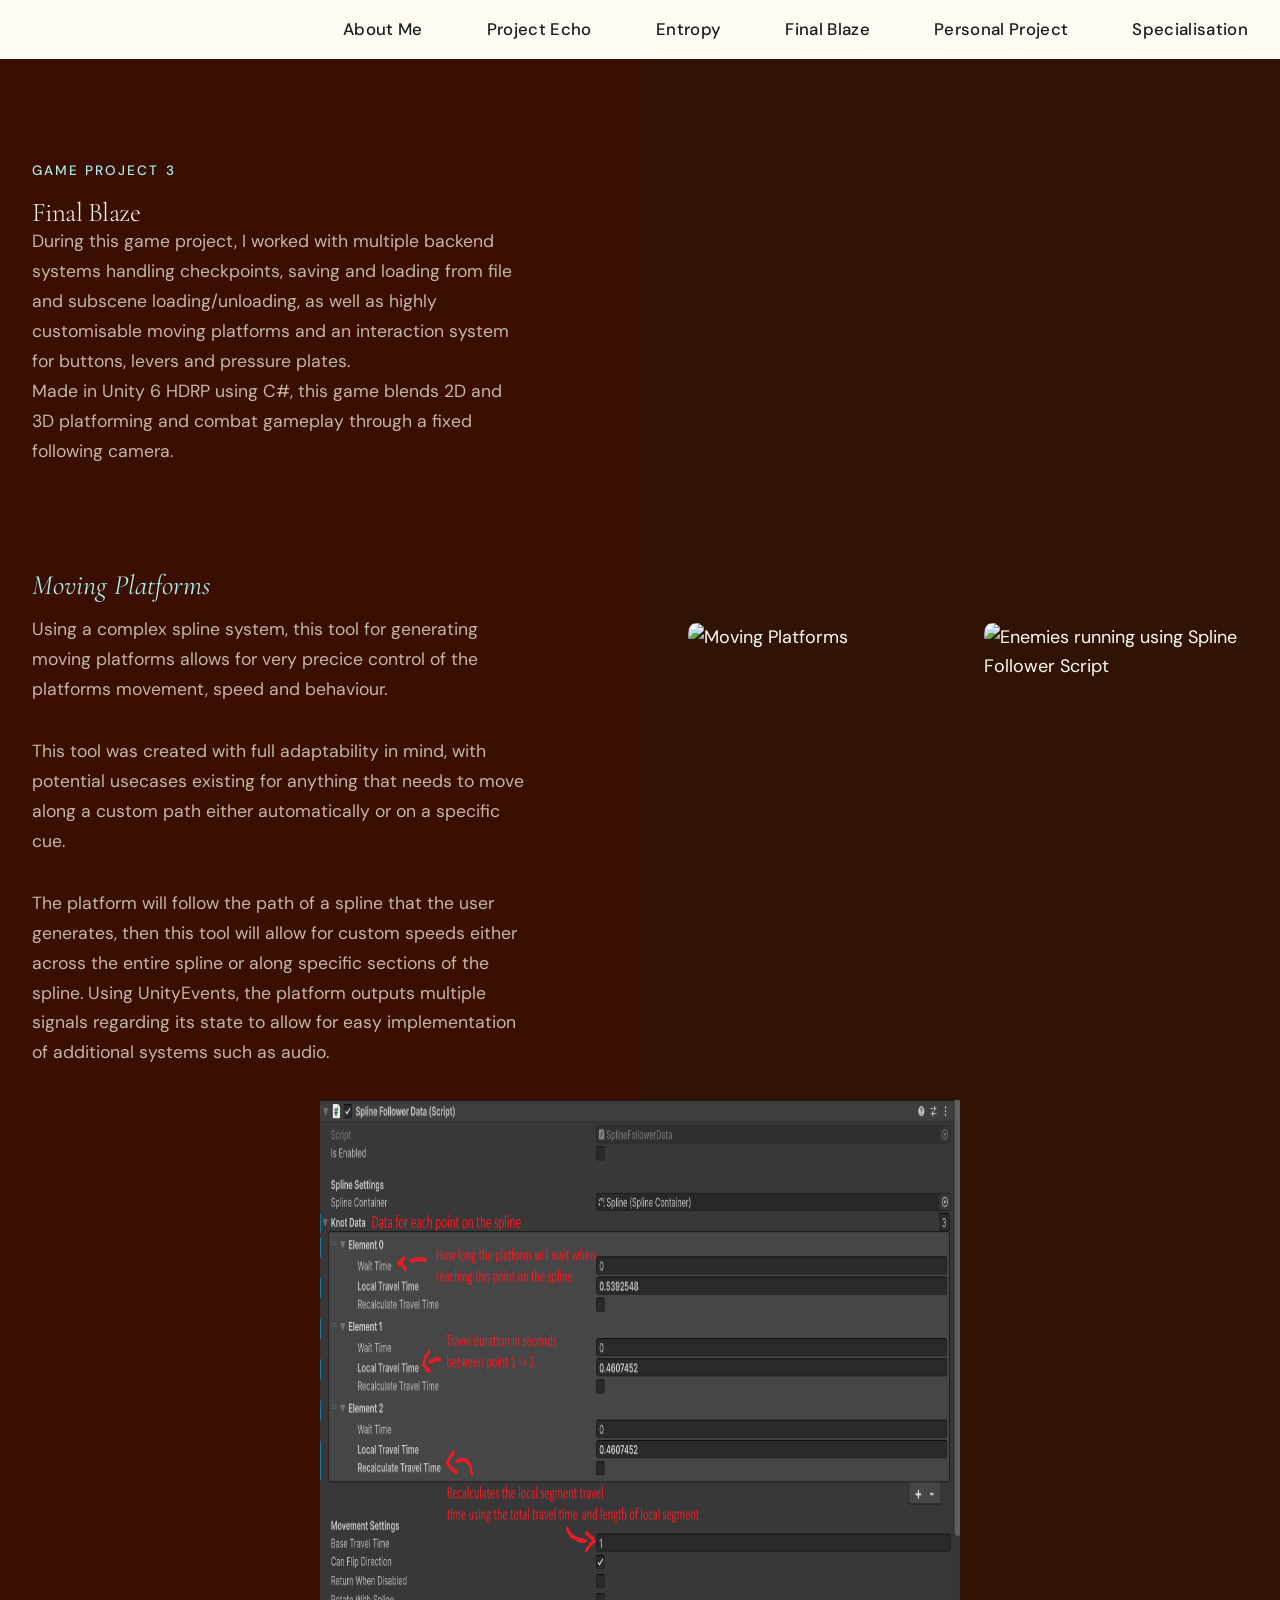
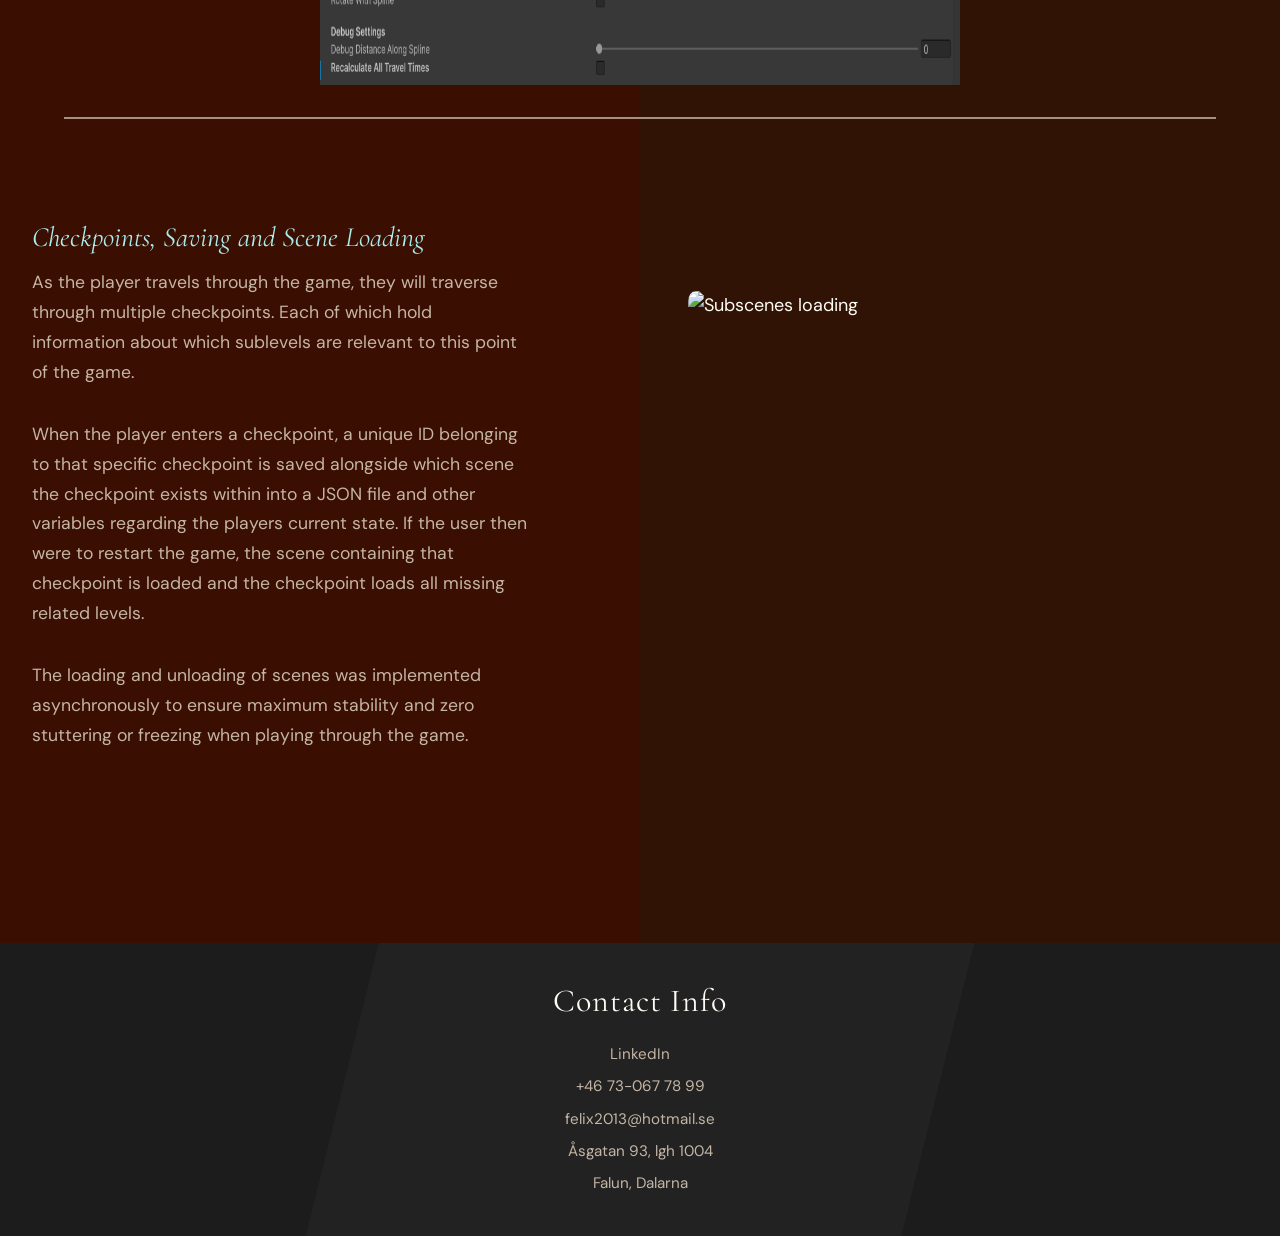
==== blaze/index.html @ aaba95ac "moved all files out from folder" ====
<!DOCTYPE html>
<html lang="en">
<head>
    <meta charset="UTF-8">
    <meta name="viewport" content="width=device-width, initial-scale=1.0">
    <title>Felix Tabar - Portfolio</title>
    
    <!-- Google Fonts -->
    <link rel="preconnect" href="https://fonts.googleapis.com">
    <link rel="preconnect" href="https://fonts.gstatic.com" crossorigin>
    <link href="https://fonts.googleapis.com/css2?family=Cormorant+Garamond:ital,wght@0,300;0,400;0,500;0,600;1,300;1,400&family=DM+Sans:ital,wght@0,400;0,500;0,600;1,400&display=swap" rel="stylesheet">
    <link rel="stylesheet" href="style.css">
    <!--

-->
</head>
<body>
    <!-- Header -->
    <header class="site-header" id="header">
        <div class="container">
            <nav class="nav-main">
                <a href="../index.html">About Me</a>
                <a href="../echo/index.html">Project Echo</a>
                <a href="../entropy/index.html">Entropy</a>
                <a href="#">Final Blaze</a>
                <a href="../personal-project/index.html">Personal Project</a>
                <a href="../specialisation/index.html">Specialisation</a>
            </nav>
        </div>
    </header>
    
    <!-- Mobile Navigation -->
    <div class="mobile-overlay" id="mobileOverlay"></div>
    <nav class="mobile-nav" id="mobileNav">
        <button class="mobile-nav-close" id="mobileNavClose">×</button>
        <ul class="mobile-nav-links">
            <li><a href="#collections">Collections</a></li>
            <li><a href="#story">Our Story</a></li>
            <li><a href="#craftsmanship">Craftsmanship</a></li>
            <li><a href="#contact">Visit Us</a></li>
        </ul>
        <div class="mobile-nav-cta">
            <a href="#contact" class="btn-primary">Book Appointment</a>
        </div>
    </nav>
    
    <section class="blaze" id="blaze">
        <!-- <img src="images/project_logo.png" alt="Project Logo" class="project-logo"> -->

        <div class="container">
            <div class="blaze-grid">
                <div class="blaze-content">
                    <p class="text-label blaze-label">Game Project 3</p>
                    <h2 class="heading-display story-title">
                        Final Blaze
                    </h2>
                    <p class="text-body blaze-text">
                        During this game project, I worked with multiple backend systems handling checkpoints, saving and loading from file and subscene loading/unloading,
                        as well as highly customisable moving platforms and an interaction system for buttons, levers and pressure plates.
                        <br>
                        Made in Unity 6 HDRP using C#, this game blends 2D and 3D platforming and combat gameplay through a fixed following camera.
                    </p>

                </div>
            </div>

            <div class="blaze-grid">
                <div class="blaze-content">

                    <div class="blaze-signature">
                        <p class="signature-name">Moving Platforms</p>
                    </div>

                    <p class="text-body blaze-text">
                        Using a complex spline system, this tool for generating moving platforms allows for very precice control of the platforms movement, speed and behaviour.
                    </p>
                    <p class="text-body blaze-text">
                        This tool was created with full adaptability in mind,
                        with potential usecases existing for anything that needs to move along a custom path either automatically or on a specific cue.
                    </p>
                    <p class="text-body blaze-text">
                        The platform will follow the path of a spline that the user generates,
                        then this tool will allow for custom speeds either across the entire spline or along specific sections of the spline.
                        Using UnityEvents, the platform outputs multiple signals regarding its state to allow for easy implementation of additional systems such as audio.
                    </p>
                </div>

                <div class="blaze-images">

                    <div class="blaze-image">
                        <img src="gifs/platforms-travelling.gif" 
                            alt="Moving Platforms">

                        <div class="collection-overlay">
                            <p class="collection-count">Two platforms travelling along their path and waiting at their start and endpoints</p>
                        </div>
                    </div>

                    <div class="blaze-image">
                        <img src="gifs/enemies-running.gif" 
                            alt="Enemies running using Spline Follower Script">

                        <div class="collection-overlay">
                            <p class="collection-count">Enemies running in the background of a level, using the same logic as a moving platform</p>
                        </div>
                    </div>
                </div>
            </div>

            <div class="spacing">

                <div class="spline-follower">
                    <img src="images/spline-follower.png" 
                        alt="Spline follower script">

                    <div class="collection-overlay">
                        <p class="collection-count">The script controlling an objects behaviour along a spline</p>
                    </div>
                </div>

            </div>

            <hr class="blaze-bar">

            <div class="blaze-grid">
                <div class="blaze-content">
                    <div class="blaze-signature">
                        <p class="signature-name">Checkpoints, Saving and Scene Loading</p>
                    </div>
                    <p class="text-body blaze-text">
                        As the player travels through the game, they will traverse through multiple checkpoints.
                        Each of which hold information about which sublevels are relevant to this point of the game.
                    </p>
                    <p class="text-body blaze-text">
                        When the player enters a checkpoint, a unique ID belonging to that specific checkpoint is saved alongside which scene the checkpoint exists within into a JSON file and other variables regarding the players current state.
                        If the user then were to restart the game, the scene containing that checkpoint is loaded and the checkpoint loads all missing related levels.
                    </p>
                    <p class="text-body blaze-text">
                        The loading and unloading of scenes was implemented asynchronously to ensure maximum stability and zero stuttering or freezing when playing through the game.
                    </p>
                </div>

                <div class="blaze-images">
                    <div class="blaze-image">
                        <img src="gifs/subscene-loading.gif" 
                            alt="Subscenes loading">

                        <div class="collection-overlay">
                            <p class="collection-count">Subscenes dynamically loading and unloading as the player moves through the level</p>
                        </div>
                    </div>
                </div>
            </div>

        </div>
    </section>
    
    <footer class="site-footer">
            <div class="footer-brand">
                <p class="footer-logo">Contact Info</p>
                <div class="footer-contact-info">
                    <p><a href="https://www.linkedin.com/in/felix-tabar-360894291/">LinkedIn</a></p>
                    <p><a href="tel:+46730677899">+46 73-067 78 99</a></p>
                    <p><a href="mailto:felix2013@hotmail.se">felix2013@hotmail.se</a></p>
                    <p>Åsgatan 93, lgh 1004</p>
                    <p>Falun, Dalarna</p>
                </div>
            </div>
    </footer>
</body>
</html>
---- blaze/style.css ----
@charset "utf-8";

:root {
	--color-cream: #FFFBF5;
	--color-ivory: #F7F3ED;
	--color-warm-white: #FEFCF9;
	--color-gold: #B8860B;
	--color-gold-light: #D4A853;
	--color-gold-dark: #8B6914;
	--color-charcoal: #1C1C1C;
	--color-charcoal-soft: #3A3A3A;
	--color-taupe: #A69080;
	--color-taupe-light: #C4B5A5;

	--font-display: 'Cormorant Garamond', Georgia, serif;
	--font-body: 'DM Sans', -apple-system, sans-serif;

	--space-xs: 0.5rem;
	--space-sm: 1rem;
	--space-md: 2rem;
	--space-lg: 4rem;
	--space-xl: 6rem;
	--space-2xl: 10rem;
}

*,
*::before,
*::after {
	margin: 0;
	padding: 0;
	box-sizing: border-box;
}

hr
{
	border-style: solid;
	
	margin-top: var(--space-md);
	margin-bottom: var(--space-md);
	
	margin-left: var(--space-md);
	margin-right: var(--space-md);
}

html {
	scroll-behavior: smooth;
}

body {
	font-family: var(--font-body);
	font-size: 18px;
	line-height: 1.6;
	color: var(--color-charcoal);
	background-color: var(--color-cream);
	-webkit-font-smoothing: antialiased;
}

img {
	max-width: 100%;
	height: auto;
	display: block;
}

a {
	color: inherit;
	text-decoration: none;
}

/* Typography */
.heading-display {
	font-family: var(--font-display);
	font-weight: 300;
	line-height: 1.1;
	letter-spacing: -0.02em;
}

.heading-editorial {
	font-family: var(--font-display);
	font-weight: 400;
	font-style: italic;
	line-height: 1.2;
}

.text-label {
	font-family: var(--font-body);
	font-size: 0.85rem;
	font-weight: 500;
	letter-spacing: 0.15em;
	text-transform: uppercase;
	color: var(--color-taupe);
}

.text-body {
	font-family: var(--font-body);
	font-size: 1.1rem;
	line-height: 1.7;
	color: var(--color-charcoal-soft);
}

/* Layout Utilities */
.container {
	width: 100%;
	max-width: 1400px;
	margin: 0 auto;
	padding: 0 var(--space-md);
}

.container--narrow {
	max-width: 900px;
}

.container--wide {
	max-width: 1600px;
}

/* ========================================
           HEADER / NAVIGATION
======================================== */
.site-header {
	position: fixed;
	top: 0;
	left: 0;
	right: 0;
	z-index: 1000;
	padding: var(--space-xs) 0;
	/* transition: background 0.4s ease, padding 0.4s ease; */
}

.site-header::before {
	content: '';
	position: absolute;
	top: 0;
	left: 0;
	right: 0;
	bottom: 0;
	background-color: rgba(255, 251, 245, 1.0);
	z-index: -1;
}

.site-header.scrolled {
	background: rgba(255, 251, 245, 0.98);
	backdrop-filter: blur(10px);
	padding: var(--space-sm) 0;
	box-shadow: 0 1px 0 rgba(0, 0, 0, 0.05);
}

.site-header.scrolled::before {
	display: none;
}

.nav-main {
	display: flex;
	justify-content: right;

	gap: var(--space-lg);
}

.nav-main a:not(.nav-cta) {
	font-family: var(--font-body);
	font-size: 1.05rem;
	font-weight: 500;
	letter-spacing: 0.02em;
	position: relative;
	padding: var(--space-xs) 0;
	/* transition: color 0.3s ease; */
}

.nav-main a:not(.nav-cta):hover {
	color: var(--color-gold);
}

.nav-cta {
	font-family: var(--font-body);
	font-size: 0.9rem;
	font-weight: 500;
	letter-spacing: 0.1em;
	text-transform: uppercase;
	padding: 0.875rem 1.5rem;
	border: 1px solid var(--color-charcoal);
	/* transition: all 0.3s ease; */
}

.nav-cta:hover {
	background-color: var(--color-charcoal);
	color: var(--color-cream);
}

/* ========================================
           COLLECTIONS SECTION
        ======================================== */
.collections {
	padding: var(--space-2xl) 0;
	background-color: var(--color-cream);
}

.section-header {
	display: flex;
	justify-content: space-between;
	align-items: flex-end;
	margin-bottom: var(--space-xl);
}

.section-header-left {
	max-width: 500px;
}

.section-title {
	font-size: clamp(2.25rem, 4vw, 3.5rem);
	margin-bottom: var(--space-sm);
}

.section-subtitle {
	color: var(--color-taupe);
}

.collection-overlay {
	position: absolute;
	inset: 0;
	background: linear-gradient(to top, rgba(28, 28, 28, 0.7) 0%, transparent 60%);
	display: flex;
	flex-direction: column;
	justify-content: flex-end;
	padding: var(--space-md);
	opacity: 0;
	transition: opacity 0.4s ease;
}

.blaze-image:hover .collection-overlay {
	opacity: 1;
}

.collection-name {
	font-family: var(--font-display);
	font-size: 1.75rem;
	font-weight: 400;
	color: var(--color-cream);
	margin-bottom: var(--space-xs);
}

.collection-count {
	font-size: 0.9rem;
	color: var(--color-cream);
	letter-spacing: 0.05em;
}

/* ========================================
           ABOUT / STORY SECTION
======================================== */
/* .project-logo {
	max-width: 600px;
	margin: auto;
	margin-bottom: var(--space-lg);
} */

.blaze {
	padding: var(--space-2xl) 0;
	background: linear-gradient(90deg,
			#3a0e00 0%,
			#3a0e00 50%,
			#311305 50%,
			#311305 100%);
	color: var(--color-cream);
	overflow: hidden;
}

.blaze-bar
{
	color: var(--color-taupe);
	border-color: var(--color-taupe);
}

.blaze-grid {
	display: grid;
	grid-template-columns: 1fr 1fr;
	gap: var(--space-xl);
	align-items: top;
}

.blaze-content {
	padding-right: var(--space-lg);
}

.blaze-label {
	color: rgb(170, 235, 235);
	margin-bottom: var(--space-sm);
}

.blaze-title {
	font-size: clamp(2.75rem, 4.5vw, 4.5rem);
	margin-bottom: var(--space-md);
	color: var(--color-cream);
}

.blaze-text {
	color: var(--color-taupe-light);
	margin-bottom: var(--space-md);
}

.blaze-signature {
	margin-top: var(--space-lg);
}

.signature-name {
	font-family: var(--font-display);
	font-style: italic;
	font-size: 1.75rem;
	color: rgb(170, 235, 235);
	margin-bottom: var(--space-xs);
}

.signature-title {
	font-size: 0.9rem;
	color: var(--color-taupe);
	letter-spacing: 0.1em;
	text-transform: uppercase;
}

.spline-follower {
	position: absolute;
  	left: 50%;
  	transform: translateX(-50%);
}

.spline-follower img {
	height: 65vh;
}

.spline-follower:hover .collection-overlay {
	opacity: 1;
}

.spacing {
	height: 65vh;
}

.blaze-images {
	display: grid;
	grid-template-columns: 1fr 1fr;
	gap: var(--space-md);
	position: relative;
	align-items: center;
}

.blaze-image {
	position: relative;
	aspect-ratio: 3/4;
	overflow: hidden;
	
	border-radius: 3%;
}

.blaze-image img {
	width: 100%;
	height: 100%;
	object-fit: cover;
}

/* ========================================
           FOOTER - 4 Column Layout
        ======================================== */
.site-footer {
	background: linear-gradient(104deg,
			#1C1C1C 0%,
			#1C1C1C 28%,
			#222222 28%,
			#222222 72%,
			#1C1C1C 72%,
			#1C1C1C 100%);
	color: var(--color-cream);
	padding: var(--space-md) 0 var(--space-md);
	
	display: flex;
	justify-content: center;
}

.footer-brand {
	text-align: center;
}

.footer-logo {
	font-family: var(--font-display);
	font-size: 2rem;
	font-weight: 400;
	letter-spacing: 0.03em;
	margin-bottom: var(--space-sm);
}

.footer-logo span {
	color: var(--color-gold-light);
}

.footer-tagline {
	font-size: 1rem;
	color: var(--color-taupe);
	line-height: 1.7;
	margin-bottom: var(--space-md);
}

.footer-contact-info p {
	font-size: 0.95rem;
	color: var(--color-taupe-light);
	margin-bottom: var(--space-xs);
}

.footer-contact-info a {
	color: var(--color-taupe-light);
	/* transition: color 0.3s ease; */
}

.footer-contact-info a:hover {
	color: var(--color-gold-light);
}


/* ========================================
           RESPONSIVE STYLES
        ======================================== */
@media (max-width: 1200px) {
	.hero {
		grid-template-columns: 1fr 1fr;
	}

	.hero-content {
		padding: var(--space-md) var(--space-md);
		padding-left: var(--space-lg);
	}

	.collections-grid {
		grid-template-columns: repeat(6, 1fr);
	}

	.collection-item:nth-child(1) {
		grid-column: 1 / 4;
		grid-row: 1 / 2;
	}

	.collection-item:nth-child(2) {
		grid-column: 4 / 7;
		grid-row: 1 / 2;
	}

	.collection-item:nth-child(3) {
		grid-column: 1 / 3;
		grid-row: 2 / 3;
	}

	.collection-item:nth-child(4) {
		grid-column: 3 / 5;
		grid-row: 2 / 3;
	}

	.collection-item:nth-child(5) {
		grid-column: 5 / 7;
		grid-row: 2 / 3;
	}

	.collection-item:nth-child(1) .collection-image {
		min-height: 350px;
	}
}

@media (max-width: 1100px) {
	.logo {
		font-size: 1.5rem;
	}

	.nav-main {
		gap: var(--space-md);
	}

	.nav-main a:not(.nav-cta) {
		font-size: 0.85rem;
	}

	.nav-cta {
		font-size: 0.75rem;
		padding: 0.7rem 1rem;
	}

	.craft-stats {
		gap: var(--space-md);
		padding: var(--space-sm) var(--space-md);
		left: var(--space-md);
		right: var(--space-md);
	}
}

@media (max-width: 860px) {
	.nav-main {
		display: none;
	}

	.menu-toggle {
		display: flex;
	}

	.hero {
		grid-template-columns: 1fr;
		height: auto;
		max-height: none;
	}

	.hero-content {
		padding: calc(var(--space-lg) + 60px) var(--space-md) var(--space-lg);
		order: 2;
	}

	.hero-image {
		order: 1;
		height: 400px;
		clip-path: none;
	}

	.hero-image-overlay {
		display: none;
	}

	.featured-grid,
	.story-grid,
	.craft-grid,
	.contact-grid {
		grid-template-columns: 1fr;
	}

	.featured-content {
		padding-right: 0;
		order: 2;
	}

	.featured-image-wrapper {
		order: 1;
	}

	.story-content {
		padding-right: 0;
	}

	.craft-content {
		order: 2;
	}

	.craft-image-wrapper {
		order: 1;
	}

	.craft-stats {
		position: static;
		margin-top: var(--space-md);
		justify-content: center;
	}

	.testimonials-grid {
		grid-template-columns: 1fr;
		gap: var(--space-md);
	}

	.contact-content {
		padding-right: 0;
	}

	.footer-grid {
		grid-template-columns: 1fr 1fr;
		gap: var(--space-lg);
	}

	.footer-brand {
		grid-column: 1 / -1;
		padding-right: 0;
	}

	.footer-bottom {
		flex-direction: column;
		gap: var(--space-md);
		text-align: center;
	}
}

@media (max-width: 768px) {
	.collections-grid {
		grid-template-columns: 1fr 1fr;
	}

	.collection-item:nth-child(1) {
		grid-column: 1 / -1;
		grid-row: auto;
	}

	.collection-item:nth-child(2),
	.collection-item:nth-child(3),
	.collection-item:nth-child(4),
	.collection-item:nth-child(5) {
		grid-column: auto;
		grid-row: auto;
	}

	.collection-item:nth-child(1) .collection-image {
		min-height: 300px;
	}

	.collection-overlay {
		opacity: 1;
	}

	.story-images {
		grid-template-columns: 1fr;
		gap: var(--space-sm);
	}

	.story-image:first-child {
		margin-top: 0;
	}

	.section-header {
		flex-direction: column;
		align-items: flex-start;
		gap: var(--space-md);
	}

	.testimonials-grid {
		grid-template-columns: repeat(2, 1fr);
	}

	.testimonial-card:nth-child(3) {
		grid-column: 1 / -1;
	}
}

@media (max-width: 576px) {
	:root {
		--space-lg: 3rem;
		--space-xl: 4rem;
		--space-2xl: 6rem;
	}

	.hero-actions {
		flex-direction: column;
		align-items: flex-start;
	}

	.collections-grid {
		grid-template-columns: 1fr;
	}

	.collection-item:nth-child(n) {
		grid-column: 1;
	}

	.craft-stats {
		flex-direction: column;
		gap: var(--space-md);
	}

	.testimonials-grid {
		grid-template-columns: 1fr;
	}

	.testimonial-card:nth-child(3) {
		grid-column: auto;
	}

	.footer-grid {
		grid-template-columns: 1fr;
	}
}

/* Mobile Navigation */
.mobile-nav {
	position: fixed;
	top: 0;
	right: -100%;
	width: 100%;
	max-width: 400px;
	height: 100vh;
	height: 100dvh;
	background-color: var(--color-warm-white);
	z-index: 2000;
	padding: var(--space-xl) var(--space-md);
	/* transition: right 0.4s ease; */
	display: flex;
	flex-direction: column;
	overflow-y: auto;
	overscroll-behavior: contain;
}

.mobile-nav.active {
	right: 0;
}

.mobile-nav-close {
	position: absolute;
	top: var(--space-md);
	right: var(--space-md);
	background: none;
	border: none;
	font-size: 1.5rem;
	cursor: pointer;
	color: var(--color-charcoal);
}

.mobile-nav-links {
	list-style: none;
	margin-top: var(--space-xl);
}

.mobile-nav-links li {
	margin-bottom: var(--space-md);
}

.mobile-nav-links a {
	font-family: var(--font-display);
	font-size: 2rem;
	font-weight: 400;
	color: var(--color-charcoal);
	/* transition: color 0.3s ease; */
}

.mobile-nav-links a:hover {
	color: var(--color-gold);
}

.mobile-nav-cta {
	margin-top: var(--space-xl);
	padding-bottom: var(--space-md);
}

.mobile-overlay {
	position: fixed;
	inset: 0;
	background-color: rgba(0, 0, 0, 0.4);
	z-index: 1999;
	opacity: 0;
	visibility: hidden;
	/* transition: opacity 0.4s ease, visibility 0.4s ease; */
}

.mobile-overlay.active {
	opacity: 1;
	visibility: visible;
}
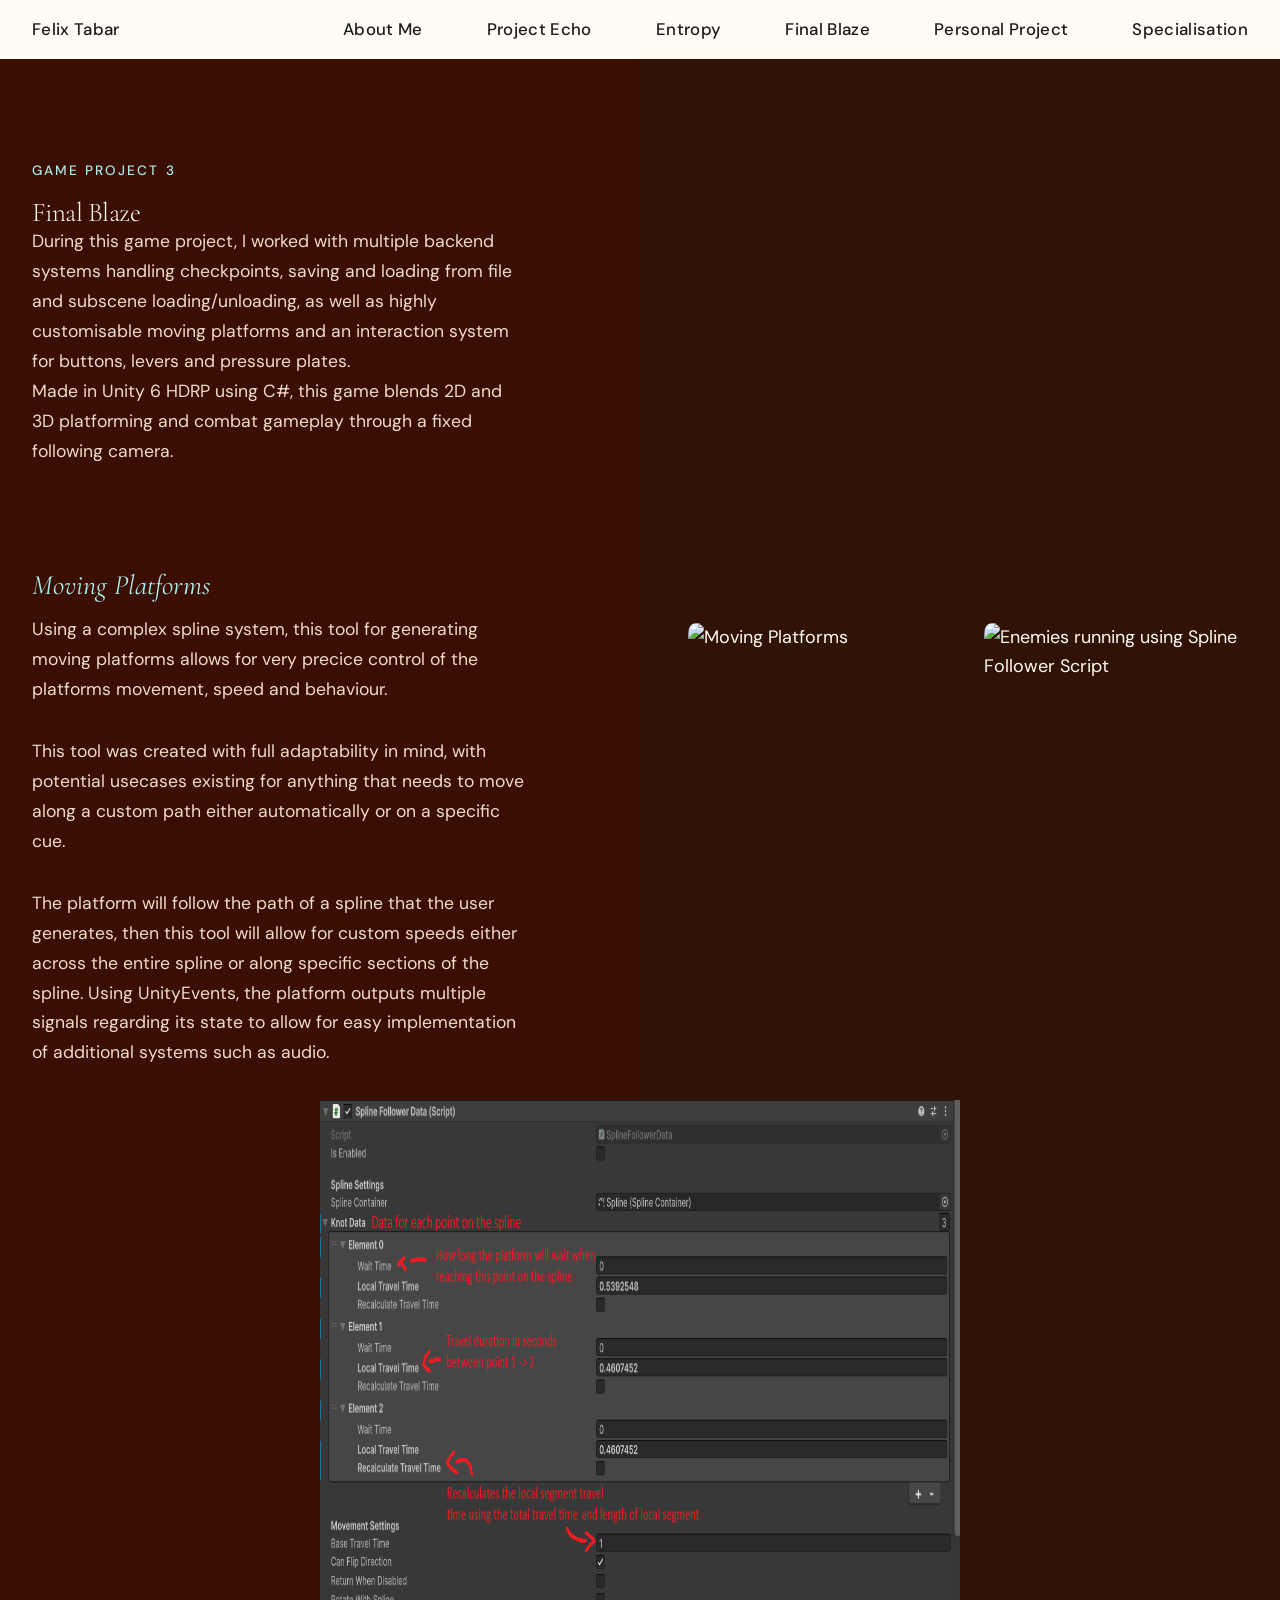
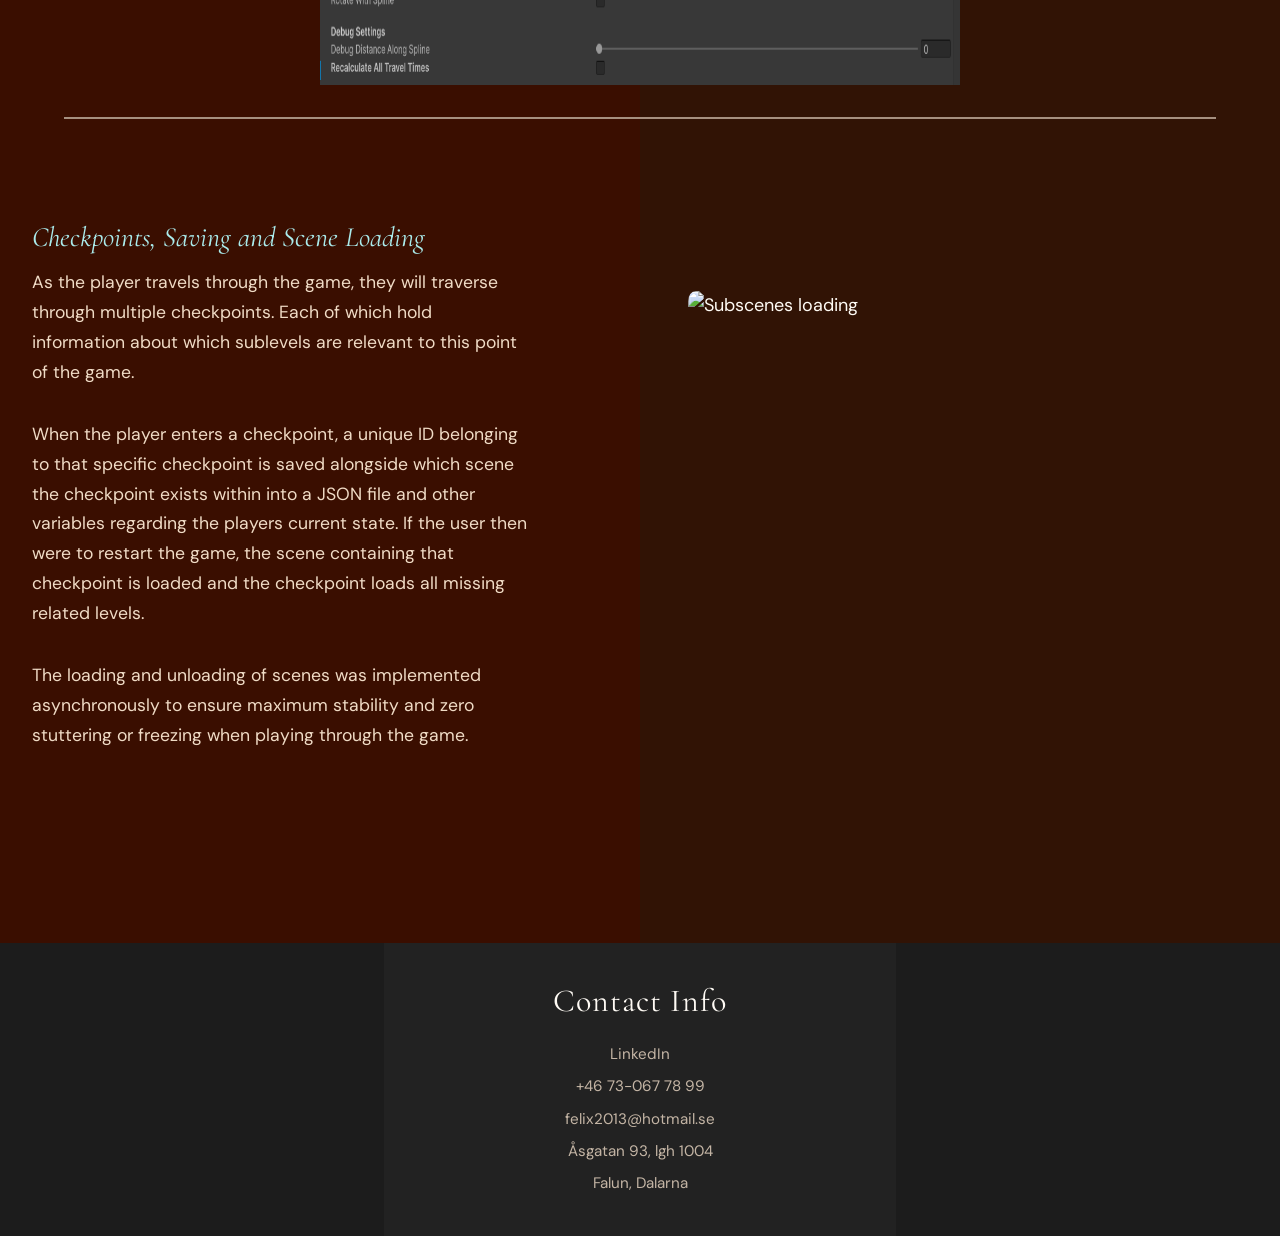
==== commit 436e6053: "restructured initial page, minor changes to others" ====
--- a/blaze/index.html
+++ b/blaze/index.html
@@ -19,6 +19,7 @@
     <header class="site-header" id="header">
         <div class="container">
             <nav class="nav-main">
+                <a href="../#" class="nav-name">Felix Tabar</a>
                 <a href="../index.html">About Me</a>
                 <a href="../echo/index.html">Project Echo</a>
                 <a href="../entropy/index.html">Entropy</a>
--- a/blaze/style.css
+++ b/blaze/style.css
@@ -11,6 +11,7 @@
 	--color-charcoal-soft: #3A3A3A;
 	--color-taupe: #A69080;
 	--color-taupe-light: #C4B5A5;
+	--color-taupe-lighter: #f0dbc5;
 
 	--font-display: 'Cormorant Garamond', Georgia, serif;
 	--font-body: 'DM Sans', -apple-system, sans-serif;
@@ -148,9 +149,15 @@
 	display: none;
 }
 
+.nav-name {
+	margin-right: auto;
+	font-weight: 600;
+	font-size: 1.15rem;
+	letter-spacing: 0.04em;
+}
+
 .nav-main {
 	display: flex;
-	justify-content: right;
 
 	gap: var(--space-lg);
 }
@@ -292,7 +299,7 @@
 }
 
 .blaze-text {
-	color: var(--color-taupe-light);
+	color: var(--color-taupe-lighter);
 	margin-bottom: var(--space-md);
 }
 
@@ -356,15 +363,15 @@
 }
 
 /* ========================================
-           FOOTER - 4 Column Layout
-        ======================================== */
+         	  FOOTER
+======================================== */
 .site-footer {
-	background: linear-gradient(104deg,
+	background: linear-gradient(90deg,
 			#1C1C1C 0%,
-			#1C1C1C 28%,
-			#222222 28%,
-			#222222 72%,
-			#1C1C1C 72%,
+			#1C1C1C 30%,
+			#222222 30%,
+			#222222 70%,
+			#1C1C1C 70%,
 			#1C1C1C 100%);
 	color: var(--color-cream);
 	padding: var(--space-md) 0 var(--space-md);
